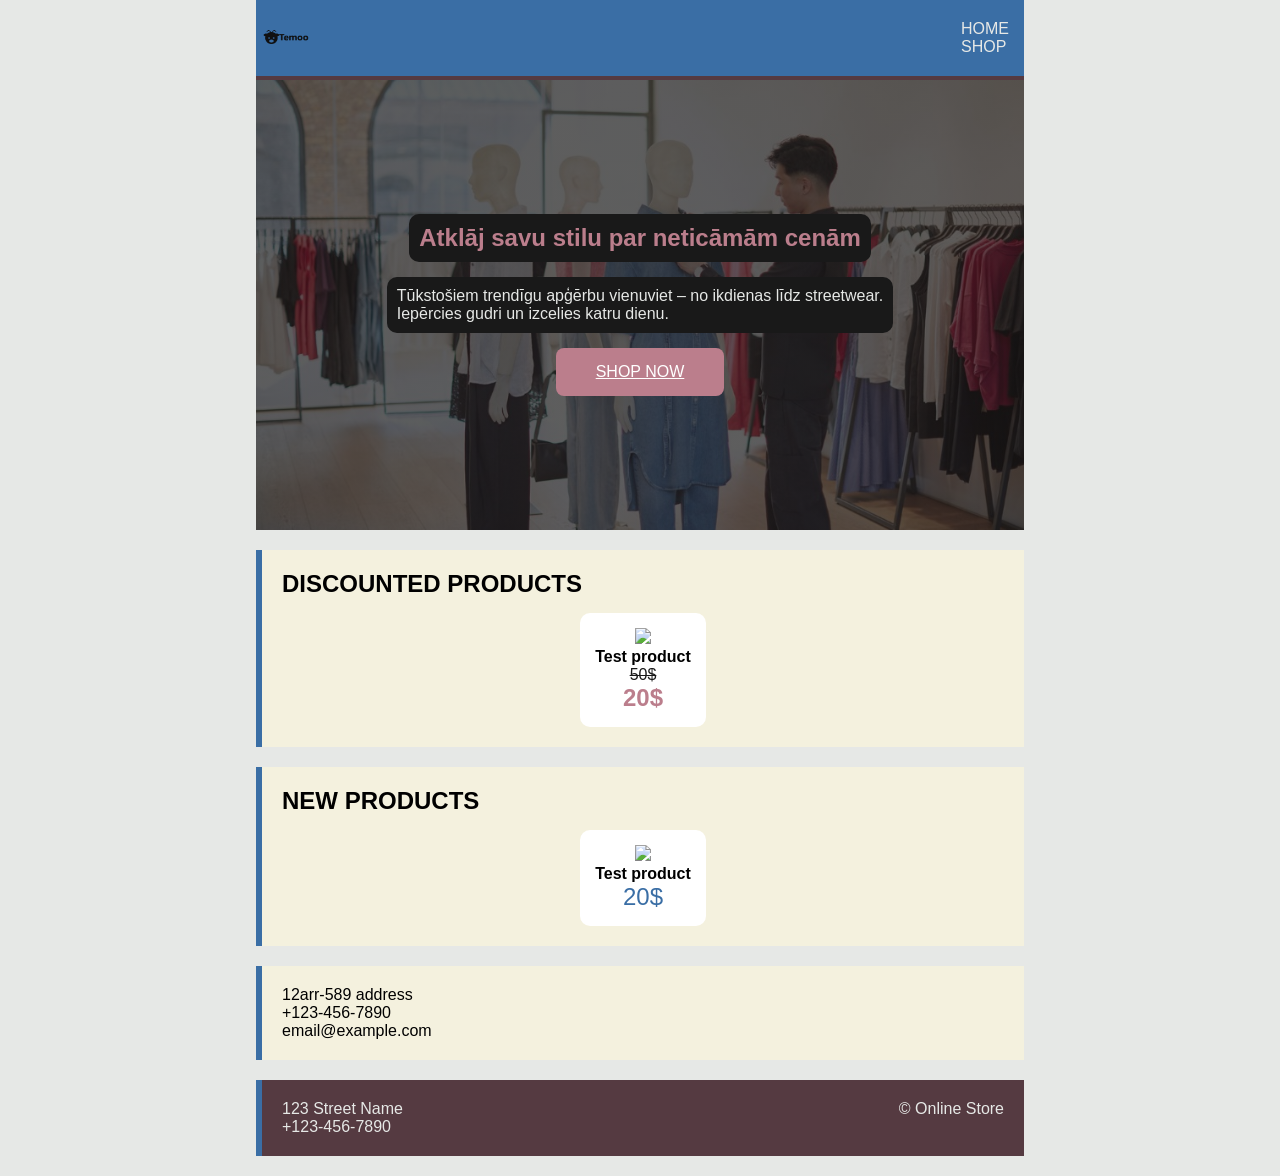
==== index_test.html @ cbb9c768 "pabeifdu darbu" ====
<!DOCTYPE html>
<html lang="en">
<head>
    <meta charset="UTF-8">
    <meta name="viewport" content="width=device-width, initial-scale=1.0">
    <title>TEMOO</title>
    <link rel="stylesheet" href="start_test.css">
</head>
<body>
    <header>
        <nav id="main_nav">
            <img src="Temoo_logo.png" width="10%" id="nav_logo">
            <div id="a1">
                <a href="index.html"><p>HOME</p></a>
                <a href="store_page.html"><p id="nav_end">SHOP</p></a>
            </div>
        </nav>

        <section id="Hero_section">
            <h1 id="hero_h1">Atklāj savu stilu par neticāmām cenām</h1>
            <div id="hero_text">
                <p>Tūkstošiem trendīgu apģērbu vienuviet – no ikdienas līdz streetwear.</p>
                <p>Iepērcies gudri un izcelies katru dienu.</p>
            </div>
            <a href="store_page.html" id="hero_shop">SHOP NOW</a>
        </section>
    </header>

    <main>
        <section id="Disscount">
            <h2 class="title_main">DISCOUNTED PRODUCTS</h2>
            <div class="all_sales">
                <!-- repeat -->
                <div class="sale_window">
                    <img src="place_holder.png" class="sale_png">
                    <h4>Test product</h4>
                    <div class="prices">
                        <p class="old_price">50$</p>
                        <p class="new_price">20$</p>
                    </div>
                </div>
            </div>
        </section>

        <section id="New">
            <h2 class="title_main">NEW PRODUCTS</h2>
            <div class="all_sales">
                <div class="sale_window">
                    <img src="place_holder.png" class="sale_png">
                    <h4>Test product</h4>
                    <p class="new_product_price">20$</p>
                </div>
            </div>
        </section>

        <section id="contact">
            <div id="contact_text">
                <p id="adress">12arr-589 address</p> 
                <p>+123-456-7890</p> 
                <p>email@example.com</p> 
            </div>
        </section>

        <footer>
            <section id="footer_section">
                <div id="footer_text">
                    <div id="footer_main">
                        <p>123 Street Name</p>
                        <p>© Online Store</p>
                    </div>
                    <p>+123-456-7890</p>
                </div>
            </section>
        </footer>
    </main>
</body>
</html>
---- start_test.css ----
* {
    margin: 0;
    box-sizing: border-box;
}

body {
    background-color: #E6E8E6;
    font-family: Arial, sans-serif;
}

/* NAVBAR */
nav {
    background-color: #3A6EA5;
    border-bottom: 4px solid #553A41;
}

#main_nav {
    display: flex;
    justify-content: space-between;
    align-items: center;
    width: 60vw;
    height: 80px;
    margin: auto;
}

#a1 a {
    color: #E6E8E6;
    text-decoration: none;
}

#a1 p {
    margin: 0 15px;
    transition: 0.3s;
}

#a1 p:hover {
    color: #BB7E8C;
}

/* HERO */
#Hero_section {
    width: 60vw;
    height: 50vh;
    margin: auto;
    background: linear-gradient(rgba(25,25,25,0.7), rgba(25,25,25,0.7)),
                url("hero_img.jpeg");
    background-size: cover;
    color: #E6E8E6;

    display: flex;
    flex-direction: column;
    justify-content: center;
    align-items: center;
    gap: 15px;
}

#hero_h1 {
    color: #BB7E8C;
    background: #191919;
    padding: 10px;
    border-radius: 10px;
}

#hero_text {
    background: #191919;
    padding: 10px;
    border-radius: 10px;
}

/* BUTTON */
#hero_shop {
    background: #BB7E8C;
    color: white;
    padding: 15px 40px;
    border-radius: 8px;
    transition: 0.3s;
}

#hero_shop:hover {
    background: #553A41;
    transform: scale(1.05);
}

/* SECTIONS */
#Disscount, #New, #contact, #footer_section {
    width: 60vw;
    margin: 20px auto;
    padding: 20px;
    background: #F4F1DE;
    border-left: 6px solid #3A6EA5;
}

/* PRODUCTS */
.all_sales {
    display: flex;
    justify-content: center;
    gap: 20px;
    margin-top: 15px;
}

.sale_window {
    background: white;
    padding: 15px;
    border-radius: 10px;
    transition: 0.3s;
    text-align: center;
}

.sale_window:hover {
    transform: translateY(-5px);
    box-shadow: 0 5px 15px rgba(0,0,0,0.2);
}

.sale_png {
    width: 12vw;
    transition: 0.3s;
}

.sale_png:hover {
    transform: scale(1.1);
}

/* PRICES */
.old_price {
    text-decoration: line-through;
    color: #191919;
}

.new_price {
    color: #BB7E8C;
    font-size: 24px;
    font-weight: bold;
}

.new_product_price {
    color: #3A6EA5;
    font-size: 24px;
}

/* FOOTER */
#footer_section {
    background: #553A41;
    color: #E6E8E6;
}

#footer_main {
    display: flex;
    justify-content: space-between;
}
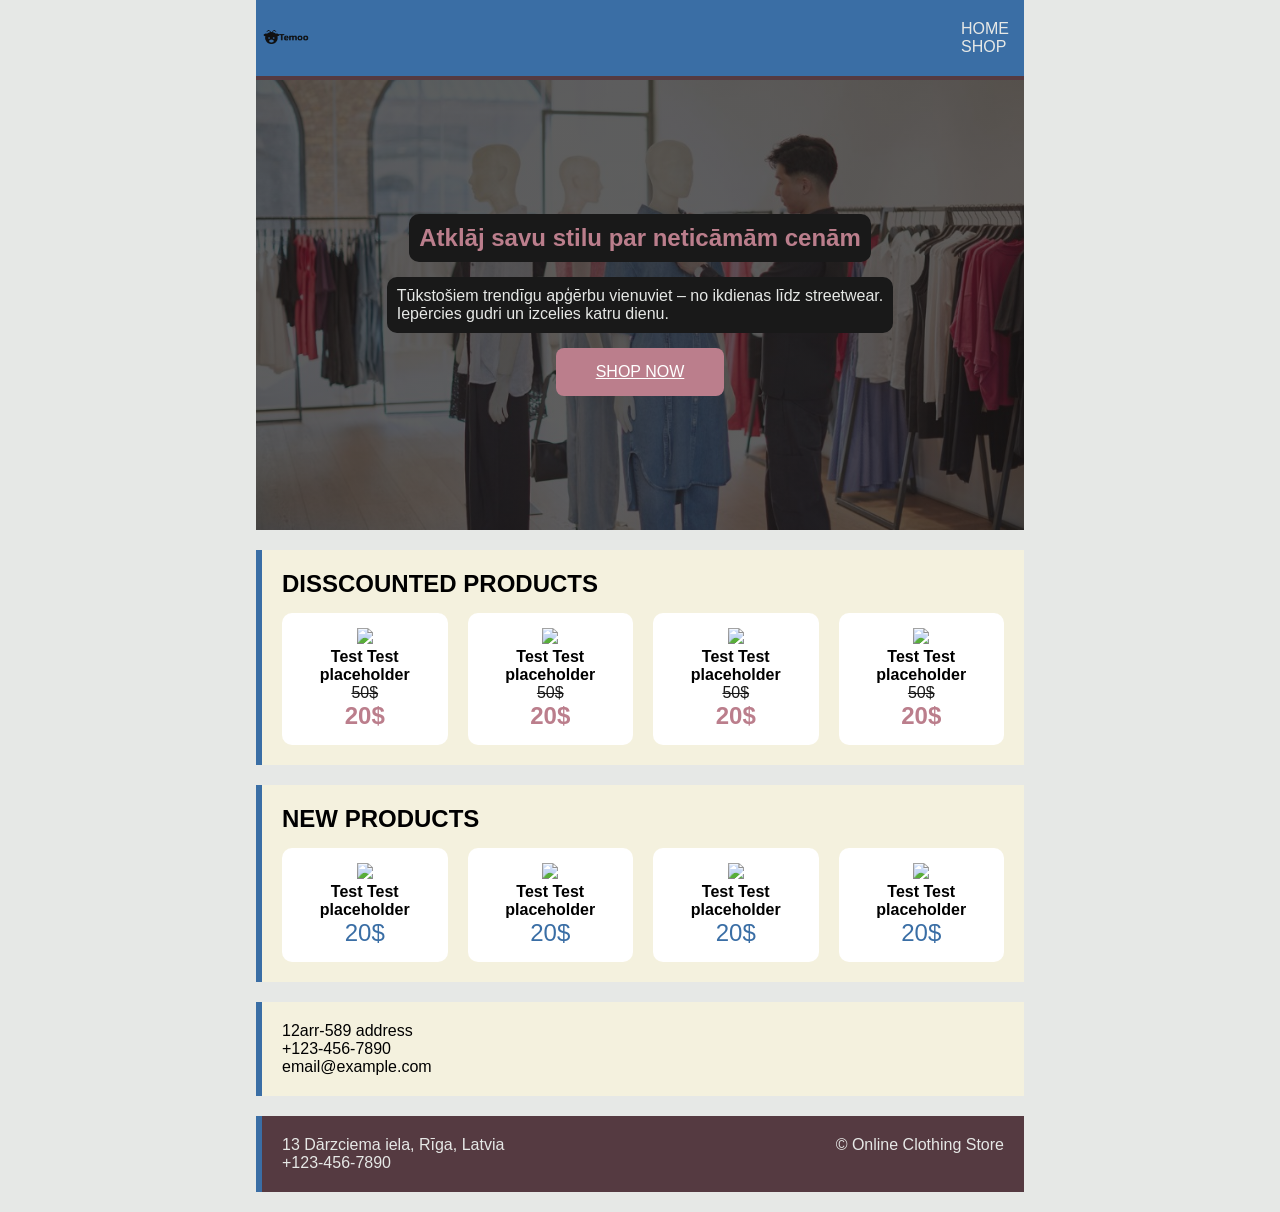
==== commit 5bd24ad3: "laikam pabeigts" ====
--- a/index_test.html
+++ b/index_test.html
@@ -8,67 +8,111 @@
 </head>
 <body>
     <header>
-        <nav id="main_nav">
+        <nav id="main_nav" class="nav">
             <img src="Temoo_logo.png" width="10%" id="nav_logo">
             <div id="a1">
-                <a href="index.html"><p>HOME</p></a>
-                <a href="store_page.html"><p id="nav_end">SHOP</p></a>
+                <a href="index.html"><p class="nav">HOME</p></a>
+                <a href="store_page.html"><p class="nav" id="nav_end">SHOP</p></a>
             </div>
         </nav>
-
         <section id="Hero_section">
             <h1 id="hero_h1">Atklāj savu stilu par neticāmām cenām</h1>
             <div id="hero_text">
-                <p>Tūkstošiem trendīgu apģērbu vienuviet – no ikdienas līdz streetwear.</p>
-                <p>Iepērcies gudri un izcelies katru dienu.</p>
+                <p class="hero">Tūkstošiem trendīgu apģērbu vienuviet – no ikdienas līdz streetwear.</p>
+                <p class="hero">Iepērcies gudri un izcelies katru dienu.</p>
             </div>
             <a href="store_page.html" id="hero_shop">SHOP NOW</a>
         </section>
     </header>
-
     <main>
         <section id="Disscount">
-            <h2 class="title_main">DISCOUNTED PRODUCTS</h2>
+            <h2 class="title_main">DISSCOUNTED PRODUCTS</h2>
             <div class="all_sales">
-                <!-- repeat -->
                 <div class="sale_window">
                     <img src="place_holder.png" class="sale_png">
-                    <h4>Test product</h4>
+                    <h4>Test Test placeholder</h4>
+                    <div class="prices">
+                        <p class="old_price">50$</p>
+                        <p class="new_price">20$</p>
+                    </div>
+                </div>
+                <div class="sale_window">
+                    <img src="place_holder.png" class="sale_png">
+                    <h4>Test Test placeholder</h4>
+                    <div class="prices">
+                        <p class="old_price">50$</p>
+                        <p class="new_price">20$</p>
+                    </div>
+                </div>
+                <div class="sale_window">
+                    <img src="place_holder.png" class="sale_png">
+                    <h4>Test Test placeholder</h4>
+                    <div class="prices">
+                        <p class="old_price">50$</p>
+                        <p class="new_price">20$</p>
+                    </div>
+                </div>
+                <div class="sale_window">
+                    <img src="place_holder.png" class="sale_png">
+                    <h4>Test Test placeholder</h4>
                     <div class="prices">
                         <p class="old_price">50$</p>
                         <p class="new_price">20$</p>
                     </div>
                 </div>
             </div>
+
         </section>
 
         <section id="New">
-            <h2 class="title_main">NEW PRODUCTS</h2>
+            <h2 class="title_main" id="new_title">NEW PRODUCTS</h2>
             <div class="all_sales">
                 <div class="sale_window">
                     <img src="place_holder.png" class="sale_png">
-                    <h4>Test product</h4>
-                    <p class="new_product_price">20$</p>
+                    <h4>Test Test placeholder</h4>
+                    <div class="prices">
+                        <p class="new_product_price">20$</p>
+                    </div>
+                </div>
+                <div class="sale_window">
+                    <img src="place_holder.png" class="sale_png">
+                    <h4>Test Test placeholder</h4>
+                    <div class="prices">
+                        <p class="new_product_price">20$</p>
+                    </div>
+                </div>
+                <div class="sale_window">
+                    <img src="place_holder.png" class="sale_png">
+                    <h4>Test Test placeholder</h4>
+                    <div class="prices">
+                        <p class="new_product_price">20$</p>
+                    </div>
+                </div>
+                <div class="sale_window">
+                    <img src="place_holder.png" class="sale_png">
+                    <h4>Test Test placeholder</h4>
+                    <div class="prices">
+                        <p class="new_product_price">20$</p>
+                    </div>
                 </div>
             </div>
-        </section>
 
+        </section>   
         <section id="contact">
             <div id="contact_text">
-                <p id="adress">12arr-589 address</p> 
-                <p>+123-456-7890</p> 
-                <p>email@example.com</p> 
+                <p class="contact_content" id="adress">12arr-589 address</p> 
+                <p class="contact_content">+123-456-7890</p> 
+                <p class="contact_content">email@example.com</p> 
             </div>
         </section>
-
         <footer>
             <section id="footer_section">
                 <div id="footer_text">
-                    <div id="footer_main">
-                        <p>123 Street Name</p>
-                        <p>© Online Store</p>
+                    <div id=footer_main>
+                        <p class="footer_content" id="adress_footer">13 Dārzciema iela, Rīga, Latvia</p>
+                        <p class="footer_content" id="online_store">© Online Clothing Store</p>
                     </div>
-                    <p>+123-456-7890</p>
+                    <p class="footer_content" id="footer_end">+123-456-7890</p>
                 </div>
             </section>
         </footer>
